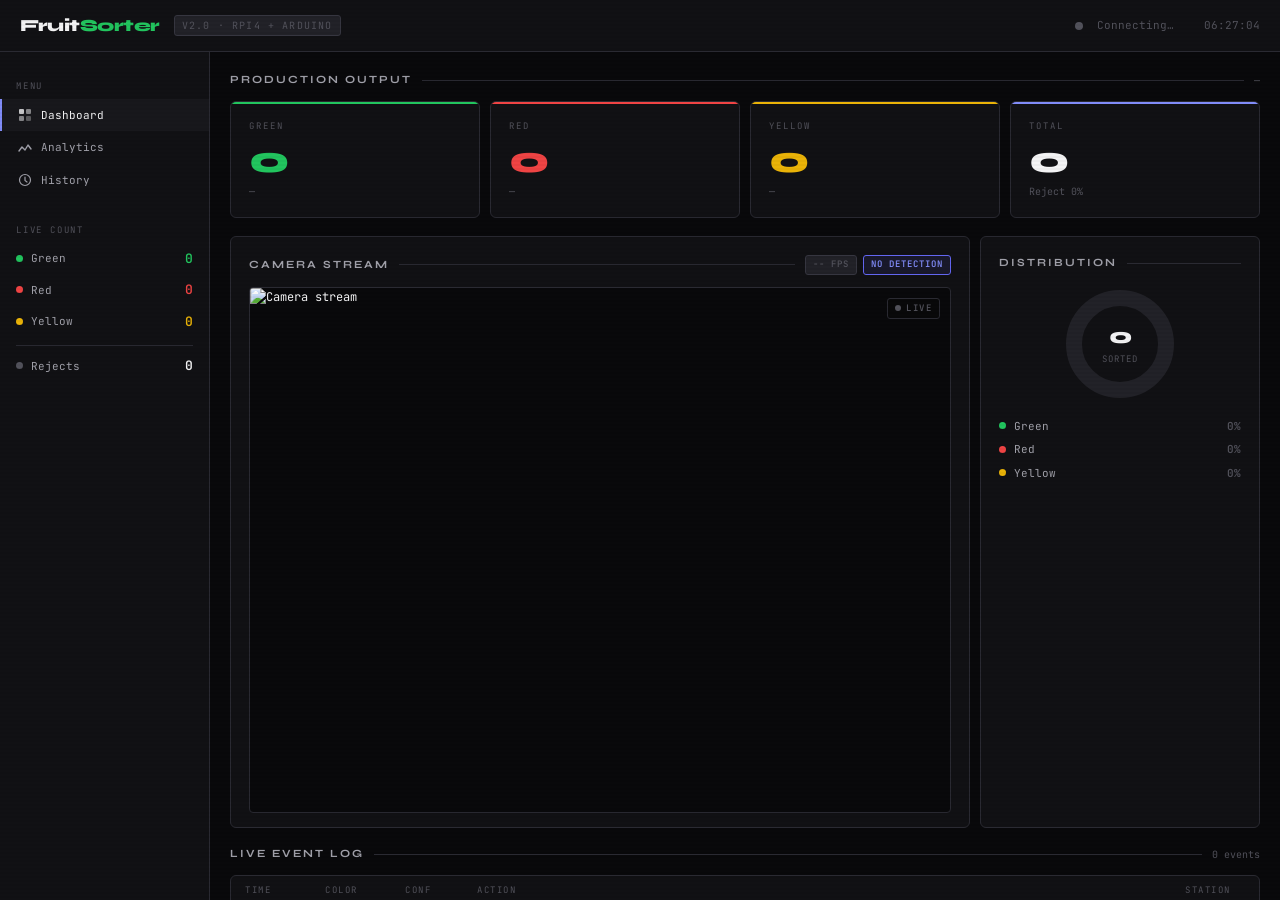
==== templates/index.html @ 911f1ea6 "Initial commit: U-DATN_Phan_loai_rac - FruitSorter system" ====
<!DOCTYPE html>
<html lang="vi">
<head>
<meta charset="UTF-8">
<meta name="viewport" content="width=device-width, initial-scale=1.0">
<title>FruitSorter — Dashboard</title>
<link rel="preconnect" href="https://fonts.googleapis.com">
<link href="https://fonts.googleapis.com/css2?family=JetBrains+Mono:wght@400;600&family=Syne:wght@400;700;800&display=swap" rel="stylesheet">
<script src="https://cdnjs.cloudflare.com/ajax/libs/socket.io/4.7.2/socket.io.min.js"></script>
<link rel="stylesheet" href="/static/css/dashboard.css">
</head>
<body>

<div class="shell">

  <!-- ── Topbar ─────────────────────────────────────────────────── -->
  <header class="topbar">
    <div class="topbar__logo">Fruit<span class="accent">Sorter</span></div>
    <div class="topbar__tag">v2.0 · RPi4 + Arduino</div>
    <div class="topbar__spacer"></div>
    <span class="status-dot" id="ws-dot"></span>
    <span class="status-label" id="ws-label">Connecting…</span>
    <div class="topbar__clock" id="clock">--:--:--</div>
  </header>

  <!-- ── Sidebar ────────────────────────────────────────────────── -->
  <nav class="sidebar">
    <div class="sidebar__section">Menu</div>
    <div class="sidebar__item active">
      <svg width="14" height="14" viewBox="0 0 14 14" fill="none">
        <rect x="1" y="1" width="5" height="5" rx="1" fill="currentColor" opacity=".8"/>
        <rect x="8" y="1" width="5" height="5" rx="1" fill="currentColor" opacity=".5"/>
        <rect x="1" y="8" width="5" height="5" rx="1" fill="currentColor" opacity=".5"/>
        <rect x="8" y="8" width="5" height="5" rx="1" fill="currentColor" opacity=".3"/>
      </svg>
      Dashboard
    </div>
    <div class="sidebar__item">
      <svg width="14" height="14" viewBox="0 0 14 14" fill="none">
        <path d="M1 11L4 7l3 3 3-5 3 4" stroke="currentColor" stroke-width="1.4" stroke-linecap="round" stroke-linejoin="round"/>
      </svg>
      Analytics
    </div>
    <div class="sidebar__item">
      <svg width="14" height="14" viewBox="0 0 14 14" fill="none">
        <circle cx="7" cy="7" r="5.5" stroke="currentColor" stroke-width="1.2"/>
        <path d="M7 4v3.5l2 1.5" stroke="currentColor" stroke-width="1.2" stroke-linecap="round"/>
      </svg>
      History
    </div>

    <div class="sidebar__section" style="margin-top:16px">Live count</div>
    <div class="sidebar__counters">
      <div class="mini-stat green">
        <span class="mini-stat__dot"></span>
        <span class="mini-stat__name">Green</span>
        <span class="mini-stat__val" id="sb-green">0</span>
      </div>
      <div class="mini-stat red">
        <span class="mini-stat__dot"></span>
        <span class="mini-stat__name">Red</span>
        <span class="mini-stat__val" id="sb-red">0</span>
      </div>
      <div class="mini-stat yellow">
        <span class="mini-stat__dot"></span>
        <span class="mini-stat__name">Yellow</span>
        <span class="mini-stat__val" id="sb-yellow">0</span>
      </div>
      <div class="mini-stat" style="border-top:1px solid var(--border);margin-top:8px;padding-top:10px">
        <span class="mini-stat__dot" style="background:var(--text2)"></span>
        <span class="mini-stat__name">Rejects</span>
        <span class="mini-stat__val" id="sb-rejects">0</span>
      </div>
    </div>
  </nav>

  <!-- ── Main ───────────────────────────────────────────────────── -->
  <main class="main">

    <!-- Stat cards -->
    <section>
      <div class="sec-header">
        <h2>Production output</h2>
        <div class="sec-header__line"></div>
        <span class="sec-header__tag" id="last-update">—</span>
      </div>
      <div class="stats-row">
        <div class="stat-card green">
          <div class="stat-card__label">Green</div>
          <div class="stat-card__value" id="cnt-green">0</div>
          <div class="stat-card__sub" id="sub-green">—</div>
        </div>
        <div class="stat-card red">
          <div class="stat-card__label">Red</div>
          <div class="stat-card__value" id="cnt-red">0</div>
          <div class="stat-card__sub" id="sub-red">—</div>
        </div>
        <div class="stat-card yellow">
          <div class="stat-card__label">Yellow</div>
          <div class="stat-card__value" id="cnt-yellow">0</div>
          <div class="stat-card__sub" id="sub-yellow">—</div>
        </div>
        <div class="stat-card total">
          <div class="stat-card__label">Total</div>
          <div class="stat-card__value" id="cnt-total">0</div>
          <div class="stat-card__sub" id="sub-reject">Reject 0%</div>
        </div>
      </div>
    </section>

    <!-- Camera stream + Donut (thay thế throughput chart + giữ donut) -->
    <section class="charts-row">

      <!-- Camera stream panel -->
      <div class="chart-card camera-card">
        <div class="sec-header">
          <h2>Camera stream</h2>
          <div class="sec-header__line"></div>
          <div class="cam-badges">
            <span class="cam-badge" id="cam-fps-badge">-- fps</span>
            <span class="cam-badge cam-badge--detect" id="cam-detect-badge">No detection</span>
          </div>
        </div>

        <!-- Video feed container -->
        <div class="cam-wrap">
          <img id="cam-stream"
               src="/video_feed"
               alt="Camera stream"
               onerror="handleCamError()"
               onload="handleCamLoad()"/>

          <!-- Overlay khi mất kết nối camera -->
          <div class="cam-offline" id="cam-offline">
            <div class="cam-offline__icon">
              <svg width="32" height="32" viewBox="0 0 24 24" fill="none" stroke="currentColor" stroke-width="1.5">
                <path d="M15 10l4.553-2.069A1 1 0 0121 8.87v6.26a1 1 0 01-1.447.9L15 14M3 8a2 2 0 00-2 2v4a2 2 0 002 2h9a2 2 0 002-2V10a2 2 0 00-2-2H3z"/>
                <line x1="2" y1="2" x2="22" y2="22"/>
              </svg>
            </div>
            <span class="cam-offline__text">Camera offline</span>
            <span class="cam-offline__sub">Kiểm tra kết nối USB camera</span>
          </div>

          <!-- Detection overlay badge (hiện lên khi có detect) -->
          <div class="cam-det-overlay" id="cam-det-overlay" style="display:none">
            <span class="cam-det-label" id="cam-det-label">GREEN</span>
            <span class="cam-det-conf" id="cam-det-conf">---%</span>
          </div>

          <!-- Live indicator -->
          <div class="cam-live" id="cam-live">
            <span class="cam-live__dot"></span>
            LIVE
          </div>
        </div>
      </div>

      <!-- Donut distribution -->
      <div class="chart-card chart-card--narrow">
        <div class="sec-header">
          <h2>Distribution</h2>
          <div class="sec-header__line"></div>
        </div>
        <div class="donut-wrap">
          <div class="donut-ring">
            <svg viewBox="0 0 120 120" class="donut-svg">
              <circle cx="60" cy="60" r="46" fill="none" stroke="var(--bg3)" stroke-width="16"/>
              <circle id="d-green"  cx="60" cy="60" r="46" fill="none" stroke="var(--green)"  stroke-width="16"
                stroke-dasharray="0 289" stroke-linecap="butt" transform="rotate(-90 60 60)"
                style="transition:stroke-dasharray .6s ease"/>
              <circle id="d-red"    cx="60" cy="60" r="46" fill="none" stroke="var(--red)"    stroke-width="16"
                stroke-dasharray="0 289" stroke-linecap="butt" transform="rotate(-90 60 60)"
                style="transition:stroke-dasharray .6s ease"/>
              <circle id="d-yellow" cx="60" cy="60" r="46" fill="none" stroke="var(--yellow)" stroke-width="16"
                stroke-dasharray="0 289" stroke-linecap="butt" transform="rotate(-90 60 60)"
                style="transition:stroke-dasharray .6s ease"/>
            </svg>
            <div class="donut-center">
              <span class="donut-total" id="donut-total">0</span>
              <span class="donut-label">sorted</span>
            </div>
          </div>
          <div class="donut-legend">
            <div class="legend-item">
              <span class="legend-dot" style="background:var(--green)"></span>
              <span class="legend-name">Green</span>
              <span class="legend-pct" id="pct-green">0%</span>
            </div>
            <div class="legend-item">
              <span class="legend-dot" style="background:var(--red)"></span>
              <span class="legend-name">Red</span>
              <span class="legend-pct" id="pct-red">0%</span>
            </div>
            <div class="legend-item">
              <span class="legend-dot" style="background:var(--yellow)"></span>
              <span class="legend-name">Yellow</span>
              <span class="legend-pct" id="pct-yellow">0%</span>
            </div>
          </div>
        </div>
      </div>
    </section>

    <!-- Live event log -->
    <section>
      <div class="sec-header">
        <h2>Live event log</h2>
        <div class="sec-header__line"></div>
        <span class="sec-header__tag" id="event-count">0 events</span>
      </div>
      <div class="log-card">
        <div class="log-header">
          <span style="width:72px">Time</span>
          <span style="width:72px">Color</span>
          <span style="width:64px">Conf</span>
          <span style="flex:1">Action</span>
          <span style="width:60px">Station</span>
        </div>
        <div class="log-body" id="event-log"></div>
      </div>
    </section>

  </main>
</div>

<script src="/static/js/dashboard.js"></script>
</body>
</html>
---- static/css/dashboard.css ----
/* static/css/dashboard.css — FruitSorter Industrial Dark UI */

*, *::before, *::after { box-sizing: border-box; margin: 0; padding: 0; }

:root {
  --bg0:       #09090b;
  --bg1:       #111114;
  --bg2:       #18181c;
  --bg3:       #222228;
  --border:    #2a2a32;
  --border2:   #363640;
  --text0:     #f4f4f5;
  --text1:     #a1a1aa;
  --text2:     #52525b;
  --green:     #22c55e;
  --green-dim: #16a34a;
  --red:       #ef4444;
  --red-dim:   #b91c1c;
  --yellow:    #eab308;
  --yellow-dim:#a16207;
  --accent:    #6366f1;
  --accent2:   #818cf8;
  --mono:      'JetBrains Mono', 'Courier New', monospace;
  --display:   'Syne', sans-serif;
  --r:         6px;
}

body {
  background: var(--bg0);
  color: var(--text0);
  font-family: var(--mono);
  font-size: 12px;
  line-height: 1.5;
  min-height: 100vh;
  overflow-x: hidden;
}

body::after {
  content: '';
  position: fixed; inset: 0;
  background: repeating-linear-gradient(
    0deg, transparent, transparent 2px,
    rgba(0,0,0,.03) 2px, rgba(0,0,0,.03) 4px
  );
  pointer-events: none; z-index: 9999;
}

/* ── Layout ──────────────────────────────────────────────────────── */
.shell {
  display: grid;
  grid-template-rows: 52px 1fr;
  grid-template-columns: 210px 1fr;
  grid-template-areas: "top top" "side main";
  height: 100vh;
}

/* ── Topbar ──────────────────────────────────────────────────────── */
.topbar {
  grid-area: top;
  background: var(--bg1);
  border-bottom: 1px solid var(--border);
  display: flex;
  align-items: center;
  padding: 0 20px;
  gap: 14px;
}
.topbar__logo {
  font-family: var(--display);
  font-size: 17px;
  font-weight: 800;
  letter-spacing: -.5px;
}
.accent { color: var(--green); }
.topbar__tag {
  font-size: 10px;
  letter-spacing: 1.2px;
  text-transform: uppercase;
  color: var(--text2);
  background: var(--bg3);
  border: 1px solid var(--border2);
  padding: 2px 7px;
  border-radius: 3px;
}
.topbar__spacer { flex: 1; }
.status-dot {
  width: 8px; height: 8px;
  border-radius: 50%;
  background: var(--text2);
  transition: background .3s;
  flex-shrink: 0;
}
.status-dot.online  { background: var(--green); box-shadow: 0 0 6px var(--green); animation: blink 2s infinite; }
.status-dot.offline { background: var(--red); }
.status-label { font-size: 11px; color: var(--text2); margin-right: 16px; }
.topbar__clock { font-size: 11px; color: var(--text2); }

@keyframes blink { 0%,100%{opacity:1} 50%{opacity:.35} }

/* ── Sidebar ─────────────────────────────────────────────────────── */
.sidebar {
  grid-area: side;
  background: var(--bg1);
  border-right: 1px solid var(--border);
  display: flex;
  flex-direction: column;
  padding: 16px 0;
  overflow-y: auto;
}
.sidebar__section {
  font-size: 9px;
  letter-spacing: 1.8px;
  text-transform: uppercase;
  color: var(--text2);
  padding: 12px 16px 5px;
}
.sidebar__item {
  display: flex; align-items: center; gap: 9px;
  padding: 8px 16px;
  color: var(--text1);
  cursor: pointer;
  transition: all .15s;
  border-left: 2px solid transparent;
  font-size: 11px;
}
.sidebar__item:hover { background: var(--bg2); color: var(--text0); }
.sidebar__item.active { background: var(--bg2); color: var(--text0); border-left-color: var(--accent2); }

.sidebar__counters { padding: 0 16px; }
.mini-stat {
  display: flex; align-items: center; gap: 8px;
  padding: 6px 0;
  font-size: 11px;
}
.mini-stat__dot  { width: 7px; height: 7px; border-radius: 50%; flex-shrink: 0; }
.mini-stat.green  .mini-stat__dot  { background: var(--green); }
.mini-stat.red    .mini-stat__dot  { background: var(--red); }
.mini-stat.yellow .mini-stat__dot  { background: var(--yellow); }
.mini-stat__name { flex: 1; color: var(--text1); }
.mini-stat__val  { font-weight: 600; font-size: 13px; }
.mini-stat.green  .mini-stat__val  { color: var(--green); }
.mini-stat.red    .mini-stat__val  { color: var(--red); }
.mini-stat.yellow .mini-stat__val  { color: var(--yellow); }

/* ── Main canvas ─────────────────────────────────────────────────── */
.main {
  grid-area: main;
  overflow-y: auto;
  padding: 20px;
  display: flex;
  flex-direction: column;
  gap: 18px;
  background: var(--bg0);
}

/* ── Section header ──────────────────────────────────────────────── */
.sec-header {
  display: flex; align-items: center; gap: 10px;
  margin-bottom: 12px;
}
.sec-header h2 {
  font-family: var(--display);
  font-size: 11px;
  font-weight: 700;
  letter-spacing: 2px;
  text-transform: uppercase;
  color: var(--text1);
  white-space: nowrap;
}
.sec-header__line { flex: 1; height: 1px; background: var(--border); }
.sec-header__tag  { font-size: 10px; color: var(--text2); white-space: nowrap; }

/* ── Stat cards ──────────────────────────────────────────────────── */
.stats-row { display: grid; grid-template-columns: repeat(4, 1fr); gap: 10px; }

.stat-card {
  background: var(--bg1);
  border: 1px solid var(--border);
  border-radius: var(--r);
  padding: 18px;
  position: relative;
  overflow: hidden;
  transition: border-color .25s, box-shadow .25s;
}
.stat-card::before {
  content: ''; position: absolute; top: 0; left: 0; right: 0; height: 2px;
}
.stat-card.green::before  { background: var(--green); }
.stat-card.red::before    { background: var(--red); }
.stat-card.yellow::before { background: var(--yellow); }
.stat-card.total::before  { background: var(--accent2); }
.stat-card.green:hover  { border-color: var(--green-dim); box-shadow: 0 0 18px rgba(34,197,94,.12); }
.stat-card.red:hover    { border-color: var(--red-dim);   box-shadow: 0 0 18px rgba(239,68,68,.12); }
.stat-card.yellow:hover { border-color: var(--yellow-dim);box-shadow: 0 0 18px rgba(234,179,8,.12); }

.stat-card__label { font-size: 9px; letter-spacing: 2px; text-transform: uppercase; color: var(--text2); margin-bottom: 8px; }
.stat-card__value {
  font-family: var(--display); font-size: 38px; font-weight: 800; line-height: 1;
  transition: transform .2s;
}
.stat-card.green  .stat-card__value { color: var(--green); }
.stat-card.red    .stat-card__value { color: var(--red); }
.stat-card.yellow .stat-card__value { color: var(--yellow); }
.stat-card.total  .stat-card__value { color: var(--text0); }
.stat-card__sub { font-size: 10px; color: var(--text2); margin-top: 5px; }
.stat-card__sub.up { color: var(--green); }

@keyframes bump { 0%{transform:scale(1)} 40%{transform:scale(1.1)} 100%{transform:scale(1)} }
.bumping { animation: bump .22s ease-out; }

/* ── Charts row ──────────────────────────────────────────────────── */
.charts-row { display: grid; grid-template-columns: 1fr 280px; gap: 10px; }
.chart-card {
  background: var(--bg1);
  border: 1px solid var(--border);
  border-radius: var(--r);
  padding: 18px;
}

/* ── Camera stream ───────────────────────────────────────────────── */
.camera-card { padding-bottom: 14px; }

/* Camera badges in header */
.cam-badges { display: flex; align-items: center; gap: 6px; }
.cam-badge {
  font-size: 9px;
  letter-spacing: 1px;
  text-transform: uppercase;
  font-family: var(--mono);
  font-weight: 600;
  padding: 2px 7px;
  border-radius: 3px;
  background: var(--bg3);
  border: 1px solid var(--border2);
  color: var(--text2);
}
.cam-badge--detect {
  border-color: var(--accent);
  color: var(--accent2);
  background: rgba(99,102,241,.1);
}
.cam-badge--detect.green  { border-color: var(--green);  color: var(--green);  background: rgba(34,197,94,.1); }
.cam-badge--detect.red    { border-color: var(--red);    color: var(--red);    background: rgba(239,68,68,.1); }
.cam-badge--detect.yellow { border-color: var(--yellow); color: var(--yellow); background: rgba(234,179,8,.1); }

/* Video wrapper */
.cam-wrap {
  position: relative;
  width: 100%;
  aspect-ratio: 4/3;
  background: var(--bg0);
  border-radius: 4px;
  overflow: hidden;
  border: 1px solid var(--border);
}

#cam-stream {
  width: 100%;
  height: 100%;
  object-fit: cover;
  display: block;
}

/* Offline overlay */
.cam-offline {
  position: absolute; inset: 0;
  display: none;
  flex-direction: column;
  align-items: center;
  justify-content: center;
  gap: 8px;
  background: var(--bg0);
}
.cam-offline.visible { display: flex; }
.cam-offline__icon { color: var(--text2); opacity: .5; }
.cam-offline__text { font-size: 12px; color: var(--text1); font-family: var(--mono); }
.cam-offline__sub  { font-size: 10px; color: var(--text2); }

/* Detection overlay — hiển thị màu và confidence trên góc trái dưới */
.cam-det-overlay {
  position: absolute;
  bottom: 10px; left: 10px;
  display: flex; align-items: center; gap: 8px;
  background: rgba(9,9,11,.75);
  border: 1px solid var(--border2);
  border-radius: 4px;
  padding: 5px 10px;
  backdrop-filter: blur(4px);
}
.cam-det-label {
  font-family: var(--mono);
  font-size: 11px;
  font-weight: 600;
  letter-spacing: 1px;
}
.cam-det-label.GREEN  { color: var(--green); }
.cam-det-label.RED    { color: var(--red); }
.cam-det-label.YELLOW { color: var(--yellow); }
.cam-det-conf {
  font-size: 10px;
  color: var(--text2);
}

/* LIVE indicator — góc phải trên */
.cam-live {
  position: absolute;
  top: 10px; right: 10px;
  display: flex; align-items: center; gap: 5px;
  font-size: 9px;
  letter-spacing: 1.5px;
  font-weight: 600;
  color: var(--text2);
  background: rgba(9,9,11,.7);
  border: 1px solid var(--border);
  border-radius: 3px;
  padding: 3px 7px;
}
.cam-live.active { color: var(--red); border-color: var(--red); }
.cam-live__dot {
  width: 6px; height: 6px;
  border-radius: 50%;
  background: var(--text2);
  flex-shrink: 0;
}
.cam-live.active .cam-live__dot {
  background: var(--red);
  animation: blink .8s infinite;
}

/* ── Donut ───────────────────────────────────────────────────────── */
.donut-wrap { display: flex; flex-direction: column; align-items: center; gap: 14px; }
.donut-ring { position: relative; width: 120px; height: 120px; }
.donut-svg  { width: 120px; height: 120px; display: block; }
.donut-center {
  position: absolute; inset: 0;
  display: flex; flex-direction: column;
  align-items: center; justify-content: center;
}
.donut-total { font-family: var(--display); font-size: 22px; font-weight: 800; }
.donut-label { font-size: 9px; color: var(--text2); letter-spacing: 1px; text-transform: uppercase; }
.donut-legend { width: 100%; display: flex; flex-direction: column; gap: 7px; }
.legend-item  { display: flex; align-items: center; gap: 8px; font-size: 11px; }
.legend-dot   { width: 7px; height: 7px; border-radius: 50%; flex-shrink: 0; }
.legend-name  { flex: 1; color: var(--text1); }
.legend-pct   { color: var(--text2); font-weight: 600; }

/* ── Event log ───────────────────────────────────────────────────── */
.log-card {
  background: var(--bg1);
  border: 1px solid var(--border);
  border-radius: var(--r);
  overflow: hidden;
}
.log-header {
  display: flex; gap: 8px;
  padding: 8px 14px;
  border-bottom: 1px solid var(--border);
  font-size: 9px; letter-spacing: 1.5px;
  text-transform: uppercase; color: var(--text2);
}
.log-body {
  height: 220px; overflow-y: auto;
  display: flex; flex-direction: column;
}
.log-body::-webkit-scrollbar { width: 3px; }
.log-body::-webkit-scrollbar-track { background: var(--bg2); }
.log-body::-webkit-scrollbar-thumb { background: var(--border2); border-radius: 2px; }

.log-entry {
  display: flex; gap: 8px;
  padding: 6px 14px;
  border-bottom: 1px solid var(--border);
  font-size: 11px; color: var(--text2);
  transition: background .15s;
  animation: slide-in .18s ease-out;
}
.log-entry:hover { background: var(--bg2); }
.log-entry.reject { opacity: .4; }
@keyframes slide-in { from { opacity:0; transform:translateX(-6px); } to { opacity:1; transform:translateX(0); } }

.log-entry__time   { width: 72px; flex-shrink: 0; }
.log-entry__color  { width: 72px; font-weight: 600; flex-shrink: 0; }
.log-entry__color.GREEN  { color: var(--green); }
.log-entry__color.RED    { color: var(--red); }
.log-entry__color.YELLOW { color: var(--yellow); }
.log-entry__conf   { width: 64px; flex-shrink: 0; }
.log-entry__action { flex: 1; color: var(--accent2); font-size: 10px; }
.log-entry__station{ width: 60px; text-align: right; flex-shrink: 0; }
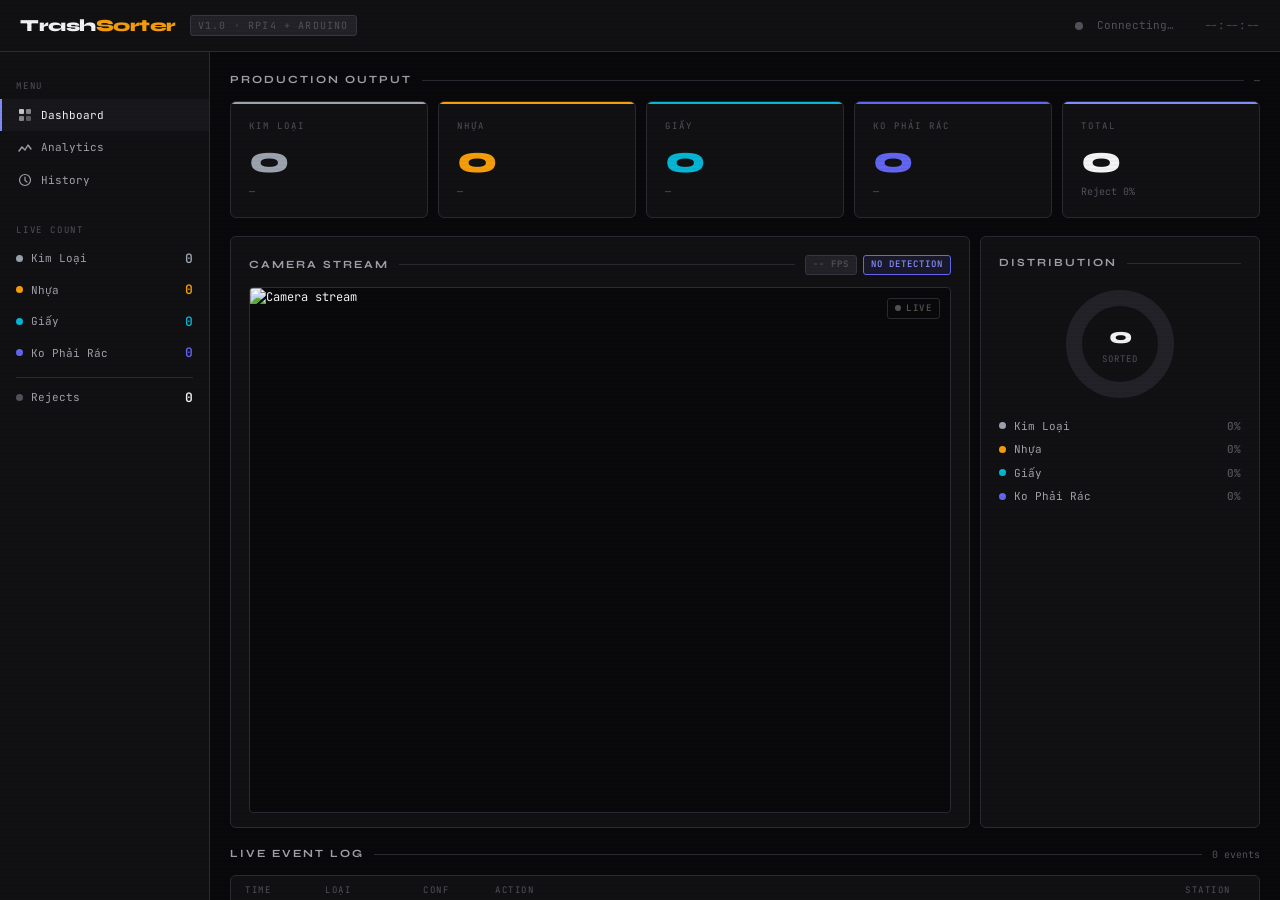
==== commit 57a4f540: "Migrate from FruitSorter to TrashSorter: KIM_LOAI, NHUA, GIAY, KHONG_PHAI_RAC" ====
--- a/templates/index.html
+++ b/templates/index.html
@@ -3,7 +3,7 @@
 <head>
 <meta charset="UTF-8">
 <meta name="viewport" content="width=device-width, initial-scale=1.0">
-<title>FruitSorter — Dashboard</title>
+<title>TrashSorter — Dashboard</title>
 <link rel="preconnect" href="https://fonts.googleapis.com">
 <link href="https://fonts.googleapis.com/css2?family=JetBrains+Mono:wght@400;600&family=Syne:wght@400;700;800&display=swap" rel="stylesheet">
 <script src="https://cdnjs.cloudflare.com/ajax/libs/socket.io/4.7.2/socket.io.min.js"></script>
@@ -15,8 +15,8 @@
 
   <!-- ── Topbar ─────────────────────────────────────────────────── -->
   <header class="topbar">
-    <div class="topbar__logo">Fruit<span class="accent">Sorter</span></div>
-    <div class="topbar__tag">v2.0 · RPi4 + Arduino</div>
+    <div class="topbar__logo">Trash<span class="accent">Sorter</span></div>
+    <div class="topbar__tag">v1.0 · RPi4 + Arduino</div>
     <div class="topbar__spacer"></div>
     <span class="status-dot" id="ws-dot"></span>
     <span class="status-label" id="ws-label">Connecting…</span>
@@ -51,20 +51,25 @@
 
     <div class="sidebar__section" style="margin-top:16px">Live count</div>
     <div class="sidebar__counters">
-      <div class="mini-stat green">
-        <span class="mini-stat__dot"></span>
-        <span class="mini-stat__name">Green</span>
-        <span class="mini-stat__val" id="sb-green">0</span>
-      </div>
-      <div class="mini-stat red">
-        <span class="mini-stat__dot"></span>
-        <span class="mini-stat__name">Red</span>
-        <span class="mini-stat__val" id="sb-red">0</span>
-      </div>
-      <div class="mini-stat yellow">
-        <span class="mini-stat__dot"></span>
-        <span class="mini-stat__name">Yellow</span>
-        <span class="mini-stat__val" id="sb-yellow">0</span>
+      <div class="mini-stat kim-loai">
+        <span class="mini-stat__dot"></span>
+        <span class="mini-stat__name">Kim Loại</span>
+        <span class="mini-stat__val" id="sb-kimloai">0</span>
+      </div>
+      <div class="mini-stat nhua">
+        <span class="mini-stat__dot"></span>
+        <span class="mini-stat__name">Nhựa</span>
+        <span class="mini-stat__val" id="sb-nhua">0</span>
+      </div>
+      <div class="mini-stat giay">
+        <span class="mini-stat__dot"></span>
+        <span class="mini-stat__name">Giấy</span>
+        <span class="mini-stat__val" id="sb-giay">0</span>
+      </div>
+      <div class="mini-stat khong-phai-rac">
+        <span class="mini-stat__dot"></span>
+        <span class="mini-stat__name">Ko Phải Rác</span>
+        <span class="mini-stat__val" id="sb-khongphairac">0</span>
       </div>
       <div class="mini-stat" style="border-top:1px solid var(--border);margin-top:8px;padding-top:10px">
         <span class="mini-stat__dot" style="background:var(--text2)"></span>
@@ -85,20 +90,25 @@
         <span class="sec-header__tag" id="last-update">—</span>
       </div>
       <div class="stats-row">
-        <div class="stat-card green">
-          <div class="stat-card__label">Green</div>
-          <div class="stat-card__value" id="cnt-green">0</div>
-          <div class="stat-card__sub" id="sub-green">—</div>
-        </div>
-        <div class="stat-card red">
-          <div class="stat-card__label">Red</div>
-          <div class="stat-card__value" id="cnt-red">0</div>
-          <div class="stat-card__sub" id="sub-red">—</div>
-        </div>
-        <div class="stat-card yellow">
-          <div class="stat-card__label">Yellow</div>
-          <div class="stat-card__value" id="cnt-yellow">0</div>
-          <div class="stat-card__sub" id="sub-yellow">—</div>
+        <div class="stat-card kim-loai">
+          <div class="stat-card__label">Kim Loại</div>
+          <div class="stat-card__value" id="cnt-kimloai">0</div>
+          <div class="stat-card__sub" id="sub-kimloai">—</div>
+        </div>
+        <div class="stat-card nhua">
+          <div class="stat-card__label">Nhựa</div>
+          <div class="stat-card__value" id="cnt-nhua">0</div>
+          <div class="stat-card__sub" id="sub-nhua">—</div>
+        </div>
+        <div class="stat-card giay">
+          <div class="stat-card__label">Giấy</div>
+          <div class="stat-card__value" id="cnt-giay">0</div>
+          <div class="stat-card__sub" id="sub-giay">—</div>
+        </div>
+        <div class="stat-card khong-phai-rac">
+          <div class="stat-card__label">Ko Phải Rác</div>
+          <div class="stat-card__value" id="cnt-khongphairac">0</div>
+          <div class="stat-card__sub" id="sub-khongphairac">—</div>
         </div>
         <div class="stat-card total">
           <div class="stat-card__label">Total</div>
@@ -108,7 +118,7 @@
       </div>
     </section>
 
-    <!-- Camera stream + Donut (thay thế throughput chart + giữ donut) -->
+    <!-- Camera stream + Donut -->
     <section class="charts-row">
 
       <!-- Camera stream panel -->
@@ -142,9 +152,9 @@
             <span class="cam-offline__sub">Kiểm tra kết nối USB camera</span>
           </div>
 
-          <!-- Detection overlay badge (hiện lên khi có detect) -->
+          <!-- Detection overlay badge -->
           <div class="cam-det-overlay" id="cam-det-overlay" style="display:none">
-            <span class="cam-det-label" id="cam-det-label">GREEN</span>
+            <span class="cam-det-label" id="cam-det-label">KIM_LOAI</span>
             <span class="cam-det-conf" id="cam-det-conf">---%</span>
           </div>
 
@@ -166,13 +176,16 @@
           <div class="donut-ring">
             <svg viewBox="0 0 120 120" class="donut-svg">
               <circle cx="60" cy="60" r="46" fill="none" stroke="var(--bg3)" stroke-width="16"/>
-              <circle id="d-green"  cx="60" cy="60" r="46" fill="none" stroke="var(--green)"  stroke-width="16"
-                stroke-dasharray="0 289" stroke-linecap="butt" transform="rotate(-90 60 60)"
-                style="transition:stroke-dasharray .6s ease"/>
-              <circle id="d-red"    cx="60" cy="60" r="46" fill="none" stroke="var(--red)"    stroke-width="16"
-                stroke-dasharray="0 289" stroke-linecap="butt" transform="rotate(-90 60 60)"
-                style="transition:stroke-dasharray .6s ease"/>
-              <circle id="d-yellow" cx="60" cy="60" r="46" fill="none" stroke="var(--yellow)" stroke-width="16"
+              <circle id="d-kimloai"  cx="60" cy="60" r="46" fill="none" stroke="var(--kimloai)"  stroke-width="16"
+                stroke-dasharray="0 289" stroke-linecap="butt" transform="rotate(-90 60 60)"
+                style="transition:stroke-dasharray .6s ease"/>
+              <circle id="d-nhua"    cx="60" cy="60" r="46" fill="none" stroke="var(--nhua)"    stroke-width="16"
+                stroke-dasharray="0 289" stroke-linecap="butt" transform="rotate(-90 60 60)"
+                style="transition:stroke-dasharray .6s ease"/>
+              <circle id="d-giay" cx="60" cy="60" r="46" fill="none" stroke="var(--giay)" stroke-width="16"
+                stroke-dasharray="0 289" stroke-linecap="butt" transform="rotate(-90 60 60)"
+                style="transition:stroke-dasharray .6s ease"/>
+              <circle id="d-khongphairac" cx="60" cy="60" r="46" fill="none" stroke="var(--khongphairac)" stroke-width="16"
                 stroke-dasharray="0 289" stroke-linecap="butt" transform="rotate(-90 60 60)"
                 style="transition:stroke-dasharray .6s ease"/>
             </svg>
@@ -183,19 +196,24 @@
           </div>
           <div class="donut-legend">
             <div class="legend-item">
-              <span class="legend-dot" style="background:var(--green)"></span>
-              <span class="legend-name">Green</span>
-              <span class="legend-pct" id="pct-green">0%</span>
-            </div>
-            <div class="legend-item">
-              <span class="legend-dot" style="background:var(--red)"></span>
-              <span class="legend-name">Red</span>
-              <span class="legend-pct" id="pct-red">0%</span>
-            </div>
-            <div class="legend-item">
-              <span class="legend-dot" style="background:var(--yellow)"></span>
-              <span class="legend-name">Yellow</span>
-              <span class="legend-pct" id="pct-yellow">0%</span>
+              <span class="legend-dot" style="background:var(--kimloai)"></span>
+              <span class="legend-name">Kim Loại</span>
+              <span class="legend-pct" id="pct-kimloai">0%</span>
+            </div>
+            <div class="legend-item">
+              <span class="legend-dot" style="background:var(--nhua)"></span>
+              <span class="legend-name">Nhựa</span>
+              <span class="legend-pct" id="pct-nhua">0%</span>
+            </div>
+            <div class="legend-item">
+              <span class="legend-dot" style="background:var(--giay)"></span>
+              <span class="legend-name">Giấy</span>
+              <span class="legend-pct" id="pct-giay">0%</span>
+            </div>
+            <div class="legend-item">
+              <span class="legend-dot" style="background:var(--khongphairac)"></span>
+              <span class="legend-name">Ko Phải Rác</span>
+              <span class="legend-pct" id="pct-khongphairac">0%</span>
             </div>
           </div>
         </div>
@@ -212,7 +230,7 @@
       <div class="log-card">
         <div class="log-header">
           <span style="width:72px">Time</span>
-          <span style="width:72px">Color</span>
+          <span style="width:90px">Loại</span>
           <span style="width:64px">Conf</span>
           <span style="flex:1">Action</span>
           <span style="width:60px">Station</span>
@@ -226,4 +244,4 @@
 
 <script src="/static/js/dashboard.js"></script>
 </body>
-</html>
+</html>
--- a/static/css/dashboard.css
+++ b/static/css/dashboard.css
@@ -1,4 +1,4 @@
-/* static/css/dashboard.css — FruitSorter Industrial Dark UI */
+/* static/css/dashboard.css — TrashSorter Industrial Dark UI */
 
 *, *::before, *::after { box-sizing: border-box; margin: 0; padding: 0; }
 
@@ -12,12 +12,14 @@
   --text0:     #f4f4f5;
   --text1:     #a1a1aa;
   --text2:     #52525b;
-  --green:     #22c55e;
-  --green-dim: #16a34a;
-  --red:       #ef4444;
-  --red-dim:   #b91c1c;
-  --yellow:    #eab308;
-  --yellow-dim:#a16207;
+  --kimloai:    #9ca3af;
+  --kimloai-dim:#6b7280;
+  --nhua:       #f59e0b;
+  --nhua-dim:   #d97706;
+  --giay:       #06b6d4;
+  --giay-dim:   #0891b2;
+  --khongphairac:#6366f1;
+  --khongphairac-dim:#4f46e5;
   --accent:    #6366f1;
   --accent2:   #818cf8;
   --mono:      'JetBrains Mono', 'Courier New', monospace;
@@ -70,7 +72,7 @@
   font-weight: 800;
   letter-spacing: -.5px;
 }
-.accent { color: var(--green); }
+.accent { color: var(--nhua); }
 .topbar__tag {
   font-size: 10px;
   letter-spacing: 1.2px;
@@ -89,8 +91,8 @@
   transition: background .3s;
   flex-shrink: 0;
 }
-.status-dot.online  { background: var(--green); box-shadow: 0 0 6px var(--green); animation: blink 2s infinite; }
-.status-dot.offline { background: var(--red); }
+.status-dot.online  { background: var(--nhua); box-shadow: 0 0 6px var(--nhua); animation: blink 2s infinite; }
+.status-dot.offline { background: var(--red-dim); }
 .status-label { font-size: 11px; color: var(--text2); margin-right: 16px; }
 .topbar__clock { font-size: 11px; color: var(--text2); }
 
@@ -132,14 +134,16 @@
   font-size: 11px;
 }
 .mini-stat__dot  { width: 7px; height: 7px; border-radius: 50%; flex-shrink: 0; }
-.mini-stat.green  .mini-stat__dot  { background: var(--green); }
-.mini-stat.red    .mini-stat__dot  { background: var(--red); }
-.mini-stat.yellow .mini-stat__dot  { background: var(--yellow); }
+.mini-stat.kim-loai       .mini-stat__dot { background: var(--kimloai); }
+.mini-stat.nhua           .mini-stat__dot { background: var(--nhua); }
+.mini-stat.giay           .mini-stat__dot { background: var(--giay); }
+.mini-stat.khong-phai-rac .mini-stat__dot { background: var(--khongphairac); }
 .mini-stat__name { flex: 1; color: var(--text1); }
 .mini-stat__val  { font-weight: 600; font-size: 13px; }
-.mini-stat.green  .mini-stat__val  { color: var(--green); }
-.mini-stat.red    .mini-stat__val  { color: var(--red); }
-.mini-stat.yellow .mini-stat__val  { color: var(--yellow); }
+.mini-stat.kim-loai       .mini-stat__val { color: var(--kimloai); }
+.mini-stat.nhua           .mini-stat__val { color: var(--nhua); }
+.mini-stat.giay           .mini-stat__val { color: var(--giay); }
+.mini-stat.khong-phai-rac .mini-stat__val { color: var(--khongphairac); }
 
 /* ── Main canvas ─────────────────────────────────────────────────── */
 .main {
@@ -170,7 +174,7 @@
 .sec-header__tag  { font-size: 10px; color: var(--text2); white-space: nowrap; }
 
 /* ── Stat cards ──────────────────────────────────────────────────── */
-.stats-row { display: grid; grid-template-columns: repeat(4, 1fr); gap: 10px; }
+.stats-row { display: grid; grid-template-columns: repeat(5, 1fr); gap: 10px; }
 
 .stat-card {
   background: var(--bg1);
@@ -184,25 +188,28 @@
 .stat-card::before {
   content: ''; position: absolute; top: 0; left: 0; right: 0; height: 2px;
 }
-.stat-card.green::before  { background: var(--green); }
-.stat-card.red::before    { background: var(--red); }
-.stat-card.yellow::before { background: var(--yellow); }
-.stat-card.total::before  { background: var(--accent2); }
-.stat-card.green:hover  { border-color: var(--green-dim); box-shadow: 0 0 18px rgba(34,197,94,.12); }
-.stat-card.red:hover    { border-color: var(--red-dim);   box-shadow: 0 0 18px rgba(239,68,68,.12); }
-.stat-card.yellow:hover { border-color: var(--yellow-dim);box-shadow: 0 0 18px rgba(234,179,8,.12); }
+.stat-card.kim-loai::before        { background: var(--kimloai); }
+.stat-card.nhua::before             { background: var(--nhua); }
+.stat-card.giay::before             { background: var(--giay); }
+.stat-card.khong-phai-rac::before   { background: var(--khongphairac); }
+.stat-card.total::before            { background: var(--accent2); }
+.stat-card.kim-loai:hover        { border-color: var(--kimloai-dim); box-shadow: 0 0 18px rgba(156,163,175,.12); }
+.stat-card.nhua:hover            { border-color: var(--nhua-dim);   box-shadow: 0 0 18px rgba(245,158,11,.12); }
+.stat-card.giay:hover            { border-color: var(--giay-dim);   box-shadow: 0 0 18px rgba(6,182,212,.12); }
+.stat-card.khong-phai-rac:hover  { border-color: var(--khongphairac-dim); box-shadow: 0 0 18px rgba(99,102,241,.12); }
 
 .stat-card__label { font-size: 9px; letter-spacing: 2px; text-transform: uppercase; color: var(--text2); margin-bottom: 8px; }
 .stat-card__value {
   font-family: var(--display); font-size: 38px; font-weight: 800; line-height: 1;
   transition: transform .2s;
 }
-.stat-card.green  .stat-card__value { color: var(--green); }
-.stat-card.red    .stat-card__value { color: var(--red); }
-.stat-card.yellow .stat-card__value { color: var(--yellow); }
-.stat-card.total  .stat-card__value { color: var(--text0); }
+.stat-card.kim-loai        .stat-card__value { color: var(--kimloai); }
+.stat-card.nhua             .stat-card__value { color: var(--nhua); }
+.stat-card.giay             .stat-card__value { color: var(--giay); }
+.stat-card.khong-phai-rac   .stat-card__value { color: var(--khongphairac); }
+.stat-card.total            .stat-card__value { color: var(--text0); }
 .stat-card__sub { font-size: 10px; color: var(--text2); margin-top: 5px; }
-.stat-card__sub.up { color: var(--green); }
+.stat-card__sub.up { color: var(--nhua); }
 
 @keyframes bump { 0%{transform:scale(1)} 40%{transform:scale(1.1)} 100%{transform:scale(1)} }
 .bumping { animation: bump .22s ease-out; }
@@ -219,7 +226,6 @@
 /* ── Camera stream ───────────────────────────────────────────────── */
 .camera-card { padding-bottom: 14px; }
 
-/* Camera badges in header */
 .cam-badges { display: flex; align-items: center; gap: 6px; }
 .cam-badge {
   font-size: 9px;
@@ -238,9 +244,10 @@
   color: var(--accent2);
   background: rgba(99,102,241,.1);
 }
-.cam-badge--detect.green  { border-color: var(--green);  color: var(--green);  background: rgba(34,197,94,.1); }
-.cam-badge--detect.red    { border-color: var(--red);    color: var(--red);    background: rgba(239,68,68,.1); }
-.cam-badge--detect.yellow { border-color: var(--yellow); color: var(--yellow); background: rgba(234,179,8,.1); }
+.cam-badge--detect.kim_loai        { border-color: var(--kimloai);  color: var(--kimloai);  background: rgba(156,163,175,.1); }
+.cam-badge--detect.nhua            { border-color: var(--nhua);    color: var(--nhua);    background: rgba(245,158,11,.1); }
+.cam-badge--detect.giay            { border-color: var(--giay);    color: var(--giay);    background: rgba(6,182,212,.1); }
+.cam-badge--detect.khong_phai_rac  { border-color: var(--khongphairac); color: var(--khongphairac); background: rgba(99,102,241,.1); }
 
 /* Video wrapper */
 .cam-wrap {
@@ -275,7 +282,7 @@
 .cam-offline__text { font-size: 12px; color: var(--text1); font-family: var(--mono); }
 .cam-offline__sub  { font-size: 10px; color: var(--text2); }
 
-/* Detection overlay — hiển thị màu và confidence trên góc trái dưới */
+/* Detection overlay */
 .cam-det-overlay {
   position: absolute;
   bottom: 10px; left: 10px;
@@ -292,15 +299,16 @@
   font-weight: 600;
   letter-spacing: 1px;
 }
-.cam-det-label.GREEN  { color: var(--green); }
-.cam-det-label.RED    { color: var(--red); }
-.cam-det-label.YELLOW { color: var(--yellow); }
+.cam-det-label.kim_loai        { color: var(--kimloai); }
+.cam-det-label.nhua            { color: var(--nhua); }
+.cam-det-label.giay            { color: var(--giay); }
+.cam-det-label.khong_phai_rac  { color: var(--khongphairac); }
 .cam-det-conf {
   font-size: 10px;
   color: var(--text2);
 }
 
-/* LIVE indicator — góc phải trên */
+/* LIVE indicator */
 .cam-live {
   position: absolute;
   top: 10px; right: 10px;
@@ -314,7 +322,7 @@
   border-radius: 3px;
   padding: 3px 7px;
 }
-.cam-live.active { color: var(--red); border-color: var(--red); }
+.cam-live.active { color: var(--red-dim); border-color: var(--red-dim); }
 .cam-live__dot {
   width: 6px; height: 6px;
   border-radius: 50%;
@@ -322,7 +330,7 @@
   flex-shrink: 0;
 }
 .cam-live.active .cam-live__dot {
-  background: var(--red);
+  background: var(--red-dim);
   animation: blink .8s infinite;
 }
 
@@ -378,10 +386,11 @@
 @keyframes slide-in { from { opacity:0; transform:translateX(-6px); } to { opacity:1; transform:translateX(0); } }
 
 .log-entry__time   { width: 72px; flex-shrink: 0; }
-.log-entry__color  { width: 72px; font-weight: 600; flex-shrink: 0; }
-.log-entry__color.GREEN  { color: var(--green); }
-.log-entry__color.RED    { color: var(--red); }
-.log-entry__color.YELLOW { color: var(--yellow); }
+.log-entry__color  { width: 90px; font-weight: 600; flex-shrink: 0; }
+.log-entry__color.KIM_LOAI        { color: var(--kimloai); }
+.log-entry__color.NHUA            { color: var(--nhua); }
+.log-entry__color.GIAY            { color: var(--giay); }
+.log-entry__color.KHONG_PHAI_RAC  { color: var(--khongphairac); }
 .log-entry__conf   { width: 64px; flex-shrink: 0; }
 .log-entry__action { flex: 1; color: var(--accent2); font-size: 10px; }
-.log-entry__station{ width: 60px; text-align: right; flex-shrink: 0; }
+.log-entry__station{ width: 60px; text-align: right; flex-shrink: 0; }
